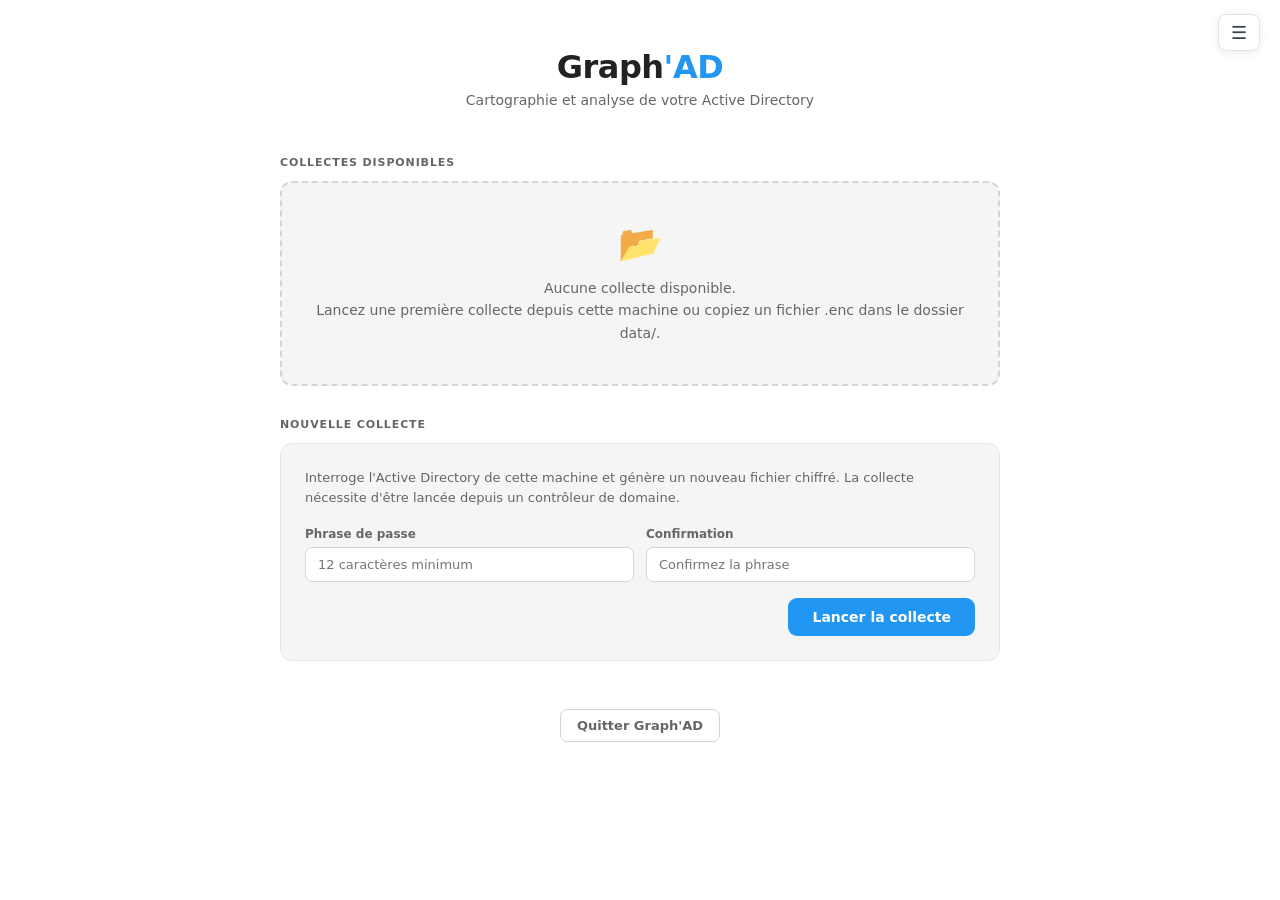
==== web/index.html @ 4db49f4f "Graph'AD - Cartographie Active Directory" ====
<!-- Accueil Graph'AD - Onboarding, recherche et tableau de bord -->
<!DOCTYPE html>
<html lang="fr">
<head>
    <meta charset="UTF-8">
    <title>Graph’AD – Accueil</title>

    <!-- Styles globaux -->
    <link rel="stylesheet" href="css/style.css">

    <style>
        body {
            font-family: Arial, sans-serif;
            margin: 40px;
            background: #f5f7fa;
        }
        
        h1 {
            font-size: 32px;
            margin-bottom: 10px;
        }

        p {
            font-size: 18px;
            margin-bottom: 30px;
            color: #444;
        }

        .score-grid {
            display: grid;
            grid-template-columns: repeat(auto-fill, minmax(260px, 1fr));
            gap: 20px;
        }
        .score-card {
            background: white;
            padding: 20px;
            border-radius: 8px;
            cursor: pointer;
            box-shadow: 0 2px 6px rgba(0,0,0,0.1);
            transition: 0.2s;
        }
        .score-card:hover {
            transform: translateY(-3px);
            box-shadow: 0 4px 10px rgba(0,0,0,0.15);
        }

        .score-card h3 {
            margin: 0 0 10px 0;
            font-size: 20px;
        }

        .score-card p {
            margin: 0;
            color: #666;
        }
        
        #doc-modal strong {
            color: #4A90D9;
        }

        #doc-modal h3 {
             font-size:18px;
             font-weight:700;
             color:#4A90D9;
             margin-bottom:6px;
        }
    </style>
</head>

<body>

    <h1>Graph’AD</h1>
    <p>Choisissez une vue pour explorer votre annuaire Active Directory.</p>
    <!-- Déchiffrement du JSON -->
    <script src="js/crypto.js"></script>
    <script>
        if (!GraphADCrypto.isAuthenticated()) {
            window.location.replace("home.html");
        }
    </script>
    <!-- Appel des autres scripts -->
    <script src="js/shared-menu.js"></script>
    <script src="ux/OnboardingBanner.js"></script>

    <!-- Bannière de bienvenue -->
    <div id="onboarding"></div>
    <script>
        OnboardingBanner.render("onboarding");
    </script>
    

    <div id="global-score"></div>

    <!-- Zone de recherche utilisateur -->
    <div id="search-zone" style="max-width:600px; margin:0 auto 20px; position:relative;">

        <!-- Champ + bouton flèche -->
        <div style="display:flex; align-items:center; gap:0;">
            <input type="text" id="search-input"
                placeholder="Rechercher dans Graph'AD (collaborateur, groupe, structure, partage…)"
                style="flex:1; padding:10px 14px; border:1px solid #ddd;
                    border-right:none; border-radius:6px 0 0 6px; font-size:14px; outline:none;">
            <button id="search-btn"
                style="padding:10px 16px; background:#4A90D9; color:white; border:none;
                    border-radius:0 6px 6px 0; font-size:16px; cursor:pointer;">→</button>
        </div>

        <!-- Message d'erreur champ vide -->
        <div id="search-empty-msg"
            style="display:none; margin-top:6px; font-size:13px; color:#e53935;">
            Merci de saisir un collaborateur dans le champ de recherche.
        </div>

        <!-- Suggestions de saisie (dropdown) -->
        <div id="search-suggestions"></div>
    </div>

    <!-- Résultat : fiche de chemin utilisateur -->
    <div id="search-result-card" style="display:none; max-width:600px; margin:0 auto 30px;"></div>

    <!-- Grille du dashboard -->
    <div id="score-grid"></div>

    <!-- Scripts nécessaires -->
    <script src="js/utils.js"></script>
    <script src="js/minisearch.min.js"></script>
    <script src="js/dashboard-loader.js"></script>

</body>
</html>
---- web/css/style.css ----
/*------------------------------------------------------*/
/* Feuille de style css                                 */
/* Sert de modèle pour l'ensemble des vues disponibles  */
/*------------------------------------------------------*/

/* ----------------------------- */
/* THEME VARIABLES */
/* ----------------------------- */
:root {
  --bg: #ffffff;
  --text: #222222;
  --panel: #f5f5f5;
  --accent: #2196F3;
  --toolbar-bg: #e0e0e0;
  --link: #666666;
}

:root.dark {
  --bg: #1e1e1e;
  --text: #e0e0e0;
  --panel: #2a2a2a;
  --accent: #90CAF9;
  --toolbar-bg: #333333;
  --link: #aaaaaa;
}

/* ----------------------------- */
/* GLOBAL */
/* ----------------------------- */
* {
  box-sizing: border-box;
  margin: 0;
  padding: 0;
  font-family: system-ui, sans-serif;
}

body {
  background: var(--bg);
  color: var(--text);
  min-height: 100vh;
}

/* Les vues utilisent un layout en colonnes fixes —
   le scroll est géré par colonne, pas par le body */
body:has(.layout) {
  height: 100vh;
  overflow: hidden;
}

/* -------------------------------------------------------------
   Dashboard - Affichage des vues (page d'accueil index.html)
   ------------------------------------------------------------- */

/* Affichage sous forme de grille */
#score-grid {
    display: grid;
    grid-template-columns: repeat(auto-fill, minmax(260px, 1fr));
    gap: 24px;
    margin-top: 40px;
}

/* Style de carte */
.score-card {
    background: white;
    border-radius: 12px;
    padding: 24px;
    box-shadow: 0 4px 12px rgba(0,0,0,0.08);
    transition: transform 0.15s ease, box-shadow 0.15s ease;
    border: 1px solid #e5e7eb;
}

/* Carte cliquable */
.score-card.clickable {
    cursor: pointer;
}

.score-card.clickable:hover {
    transform: translateY(-4px);
    box-shadow: 0 6px 16px rgba(0,0,0,0.12);
}

/* Titre de la carte */
.score-card h3 {
    margin: 0 0 12px 0;
    font-size: 20px;
    color: #1f2937;
}

/* Score */
.score-value {
    font-size: 36px;
    font-weight: bold;
    color: #2563eb;
    margin-bottom: 8px;
}

/* Sous-texte */
.score-card p {
    margin: 0;
    color: #6b7280;
    font-size: 16px;
}

/* Identités */
.identity-list {
    display: flex;
    flex-direction: column;
    gap: 10px;
    margin: 20px 0;
}

.identity-item {
    display: flex;
    align-items: center;
    padding: 10px;
    background: #f7f7f7;
    border-radius: 6px;
    border: 1px solid #ddd;
}

/* -------------------------------------------------------------
   SIDEPANEL - Informations sur barre latérale dépliable
   ------------------------------------------------------------- */

.sidepanel-type {
    font-size: 14px;
    color: #666;
    margin-bottom: 15px;
}

.sidepanel-close {
    margin-top: 20px;
    width: 100%;
    padding: 10px;
    background: #4a78ff;
    color: white;
    border: none;
    border-radius: 6px;
    cursor: pointer;
}

/* -----------------------------------
   CARTE DE LA COLONNE DE GAUCHE
   ---------------------------------*/

/* Carte d'introduction */
.intro-card {
    background: #ffffff;
    padding: 25px;
    border-radius: 8px;
    margin-bottom: 20px;
    border-left: 6px solid #4a78ff;
}

.intro-card h1 {
    margin: 0;
    font-size: 28px;
}

.intro-card h2 {
    margin: 5px 0 15px;
    font-size: 18px;
    color: #666;
}

/* Carte pédagogique */
.pedagogy-card {
    background: #f0f4ff;
    padding: 20px;
    border-radius: 8px;
    margin-bottom: 20px;
    border-left: 6px solid #6a8cff;
}

/* Légende */
.legend {
    background: #ffffff;
    padding: 20px;
    border-radius: 8px;
    margin-bottom: 20px;
    border-left: 6px solid #999;
}

.legend-item {
    display: flex;
    align-items: center;
    margin-bottom: 8px;
}

.legend-color {
    width: 14px;
    height: 14px;
    border-radius: 3px;
    margin-right: 10px;
}

/* -----------------------------------
   CARTE DE LA COLONNE DE DROITE
   ---------------------------------*/

/* Carte de diagnostic */
.diagnostic-card {
    background: #fff0f0;
    padding: 20px;
    border-radius: 8px;
    margin-top: 20px;
    border-left: 6px solid #ff4d4d;
}

.diagnostic-card .score {
    font-size: 32px;
    font-weight: bold;
    margin-bottom: 10px;
}

/* Carte des actions */
.action-list {
    background: #f6fff0;
    padding: 20px;
    border-radius: 8px;
    margin-top: 20px;
    border-left: 6px solid #7ac943;
}

/* Diagnostic + actions - styles communs */
.action-list ul,
.diagnostic-card ul {
    margin: 0;
    padding-left: 20px;
}

.action-list li,
.diagnostic-card li {
    margin-bottom: 6px;
}


/* -----------------------------------
   EQUIPES & COLLABORATEURS
   ---------------------------------*/

/* Identités et groupes métiers - styles communs */
.business-group-item,
.business-member-item {
    padding: 10px;
    border-bottom: 1px solid #eee;
    cursor: pointer;
}

.business-group-item:hover,
.business-member-item:hover {
    background: #f7f7f7;
}

/* Nom du groupe */
.group-title {
    font-weight: bold;
    margin-bottom: 4px;
}

/* Meta des groupes / identités */
.group-meta,
.member-meta {
    font-size: 0.85em;
    color: #666;
}

/* Si rien n'est trouvé */
.empty {
    padding: 10px;
    color: #999;
    font-style: italic;
}


/* Liste de cartes (même style que la vue Métier) */
.card-list {
    background: #fff;
    border: 1px solid #ddd;
    border-radius: 8px;
    padding: 15px;
    overflow-y: auto;
}


/* -----------------------------------
   ACCESS TECHNIQUE
   ---------------------------------*/

/* Groupes techniques */
.technical-group-item {
    padding: 12px 14px;
    border: 1px solid #e0e4f0;
    border-radius: 6px;
    margin-bottom: 10px;
    background: #f8faff;
    cursor: pointer;
    transition: 0.2s;
}

.technical-group-item:hover {
    background: #eef3ff;
    border-color: #aac2ff;
}

/* Titre du groupe et meta */
.group-title {
    font-weight: bold;
    font-size: 15px;
    margin-bottom: 4px;
}

.group-meta {
    font-size: 13px;
    color: #666;
}

/* Comptes techniques */
.technical-account-item {
    padding: 12px 14px;
    border: 1px solid #e0e4f0;
    border-radius: 6px;
    margin-bottom: 10px;
    background: #fff;
    cursor: pointer;
    transition: 0.2s;
}

.technical-account-item:hover {
    background: #f5f8ff;
    border-color: #aac2ff;
}

#technical-account-list h3 {
    margin-top: 0;
    padding-bottom: 8px;
    border-bottom: 1px solid #ddd;
}

/* -----------------------------------
   EQUIPES & COLLABORATEURS
   + ACCESS TECHNIQUE
   NOM DU MEMBRE ET META
   ---------------------------------*/
.member-name {
    font-weight: bold;
    font-size: 15px;
}

.member-meta {
    font-size: 13px;
    color: #666;
}


/* --------------------------------------
   STATUS DE L'OBJET - selon la couleur
   ------------------------------------*/
.status-active {
    border-left: 6px solid #4a90e2; /* bleu */
}

.status-inactive {
    border-left: 6px solid #999; /* gris */
}

.status-disabled {
    border-left: 6px solid #d9534f; /* rouge */
}

.status-invited {
    border-left: 6px solid #f0ad4e; /* jaune */
}

.status-unknown {
    border-left: 6px solid #ccc; /* blanc pâle */
}

/* -------------------------------------------------------------
   LAYOUT GLOBAL — Vue en 3 colonnes pour tout le monde
   ------------------------------------------------------------- */

/* Style global */
.layout {
    display: grid;
    grid-template-columns: 280px 1fr 300px;
    gap: 20px;
    padding: 20px;
    height: calc(100vh - 40px);
    box-sizing: border-box;
}

/* Zones gauche + droite */
.layout-left,
.layout-right {
    display: flex;
    flex-direction: column;
    gap: 20px;
    overflow-y: auto;
}

/* Zone centrale */
.layout-center {
    overflow-y: auto;
    padding-right: 5px; /* petit confort pour éviter que le scroll colle au bord */
}

/* -------------------------------------------------------------
   RISK DOT — Point de couleur qui défini les risques
   ------------------------------------------------------------- */

.risk-dot {
    display: inline-block;
    width: 10px;
    height: 10px;
    border-radius: 50%;
    margin-right: 8px;
    flex-shrink: 0;
}
.risk-dot.critical { background: #EF4444; } /* Rouge = critique */
.risk-dot.warning { background: #F59E0B; }  /* Orange = attention */
.risk-dot.ok { background: #10B981; }       /* Vert = ok */

/* -------------------------------------------------------------
   "VOIR PLUS" - Pour éviter d'afficher tout d'un coup
   ------------------------------------------------------------- */

.show-more-btn {
    display: block;
    width: 100%;
    padding: 12px;
    margin-top: 10px;
    background: #f0f4ff;
    border: 1px solid #aac2ff;
    border-radius: 6px;
    cursor: pointer;
    font-size: 14px;
    color: #4A90D9;
}
.show-more-btn:hover {
    background: #e0e8ff;
}

/* ----------------------------------------------------------------------
   ONBOARDING - quand l'utilisateur ouvre Graph'AD pour la première fois
   ---------------------------------------------------------------------- */

.onboarding-banner {
    background: linear-gradient(135deg, #4A90D9, #8B5CF6);
    color: white;
    padding: 24px;
    border-radius: 12px;
    margin-bottom: 20px;
}

.onboarding-steps {
    display: flex;
    flex-wrap: wrap;
    gap: 12px;
    margin: 16px 0;
}

.onboarding-step {
    display: flex;
    align-items: center;
    gap: 8px;
    background: rgba(255,255,255,0.2);
    padding: 12px 16px;
    border-radius: 8px;
    color: white;
    text-decoration: none;
    flex: 1;
}

.onboarding-step:hover {
    background: rgba(255,255,255,0.3);
}

.step-number {
    background: white;
    color: #4A90D9;
    width: 28px;
    height: 28px;
    border-radius: 50%;
    display: flex;
    align-items: center;
    justify-content: center;
    font-weight: bold;
    flex-shrink: 0;
}

.onboarding-dismiss {
    background: rgba(255,255,255,0.2);
    border: 1px solid rgba(255,255,255,0.4);
    color: white;
    padding: 8px 16px;
    border-radius: 6px;
    cursor: pointer;
}

/* -------------------------------------------------------------
   BADGE - utilisé dans les vues teams et tech-access
   ------------------------------------------------------------- */

.badge {
    display: inline-block;
    padding: 2px 8px;
    border-radius: 10px;
    font-size: 11px;
    font-weight: 600;
    margin-left: 8px;
}

.badge-critical { background: #FEE2E2; color: #DC2626; }    /* Rouge = Critique */
.badge-warning { background: #FEF3C7; color: #D97706; }     /* Orange = Attention */
.badge-ok { background: #D1FAE5; color: #059669; }          /* Vert = ok */
.badge-check { background: #EDE9FE; color: #7C3AED; }       /* Violet = à vérifier */

/* -------------------------------------------------------------
   PANNEAU LATERAL - affiche les informations sur un objet
   ------------------------------------------------------------- */

/* Bouton d'actions */
.sidepanel-actions {
    display: flex;
    gap: 8px;
    margin-top: 16px;
    padding-top: 16px;
    border-top: 1px solid #e0e4f0;
}

/* Style global */
#side-panel {
    position: fixed;
    top: 0;
    right: -400px;
    width: 380px;
    height: 100vh;
    background: #fff;
    box-shadow: -2px 0 10px rgba(0,0,0,0.15);
    padding: 20px;
    overflow-y: auto;
    transition: right 0.3s ease;
    z-index: 1000;
}

#side-panel.visible {
    right: 0;
}

/* -------------------------------------------------------------
   VUE RESPONSIVE - multi-plateforme
   ------------------------------------------------------------- */

/* Tablette */
@media (max-width: 1024px) {
    .layout {
        grid-template-columns: 1fr 1fr !important;
    }
    .layout-left {
        grid-column: 1 / -1;
        flex-direction: row;
        flex-wrap: wrap;
    }
}

/* Mobile */
@media (max-width: 768px) {
    .layout {
        grid-template-columns: 1fr !important;
    }
    .layout-left,
    .layout-right {
        order: unset;
    }
    /* Onboarding : chaque étape prend toute la largeur en mobile */
    .onboarding-step {
        flex: 1 1 100%;
    }
}

/* -------------------------------------------------------------
   ARBRE HIERARCHIQUE - utilisé dans la vue Infrastructure
   ------------------------------------------------------------- */

.tree-item {
    display: flex;
    align-items: center;
    gap: 8px;
    padding: 6px 8px;
    border-radius: 4px;
    cursor: pointer;
    font-size: 14px;
    transition: background 0.15s;
}

.tree-item:hover {
    background: #f0f4ff;
}

.tree-arrow {
    width: 16px;
    text-align: center;
    font-size: 11px;
    color: #999;
}

.tree-icon {
    font-size: 16px;
}

.tree-label {
    flex: 1;
}

.tree-leaf {
    color: #555;
}

.tree-leaf:hover {
    color: #4A90D9;
}

/* -------------------------------------------------------------------------------------
   ARBORESCENCE DES RESSOURCES - utilisé dans la vue Ressources
   Ce n'est pas un "arbre" a proprement dit mais une hiérarchie serveur - partages
   ------------------------------------------------------------------------------------- */

/* Ressources */
.resources-tree {
    font-family: system-ui, sans-serif;
    font-size: 14px;
}

.resource-server-block {
    margin-bottom: 16px;
    border: 1px solid #e5e7eb;
    border-radius: 8px;
    overflow: hidden;
}

.resource-server-header {
    display: flex;
    align-items: center;
    justify-content: space-between;
    padding: 10px 14px;
    background: #f0f9f4;
    border-bottom: 1px solid #e5e7eb;
    cursor: pointer;
    font-weight: 600;
    color: #065f46;
    border-left: 4px solid #10B981;
}

.resource-server-header:hover {
    background: #d1fae5;
}

/* Serveur */
.server-name {
    font-size: 15px;
}

.server-count {
    font-size: 12px;
    color: #6b7280;
}

/* Liste des ressources partagés */
.resource-shares-list {
    padding: 8px 0;
}

.resource-share-item {
    display: flex;
    align-items: center;
    padding: 8px 14px 8px 28px;
    cursor: pointer;
    border-bottom: 1px solid #f3f4f6;
    transition: background 0.15s;
}

.resource-share-item:hover {
    background: #f0fdf4;
}

.resource-share-item:last-child {
    border-bottom: none;
}

.share-name {
    font-weight: 500;
    color: #1f2937;
}

/* Connecteur horizontal pour les nœuds enfants */
[data-node-id] > div[style*="padding-left: 20px"] > [data-node-id]::before {
    content: "";
    position: absolute;
    left: -20px;
    top: 14px;
    width: 18px;
    height: 2px;
    background: #e5e7eb;
}


/* --------------------------------------
   INFRASTRUCTURE — arbre généalogique
   ------------------------------------*/
#infra-tree {
    min-width: max-content;   /* permet le scroll horizontal */
    padding: 16px;
}

/* Ligne horizontale entre les enfants */
#infra-tree .child-row {
    position: relative;
}
#infra-tree .child-row::before {
    content: "";
    position: absolute;
    top: 0;
    left: calc(50% - (100% - 48px) / 2);  /* ajusté au gap */
    width: calc(100% - 48px);
    height: 2px;
    background: #e5e7eb;
}

#infra-tree [data-node-id]:hover {
    box-shadow: 0 2px 8px rgba(0,0,0,0.12);
    transform: translateY(-1px);
    transition: transform 0.15s, box-shadow 0.15s;
}
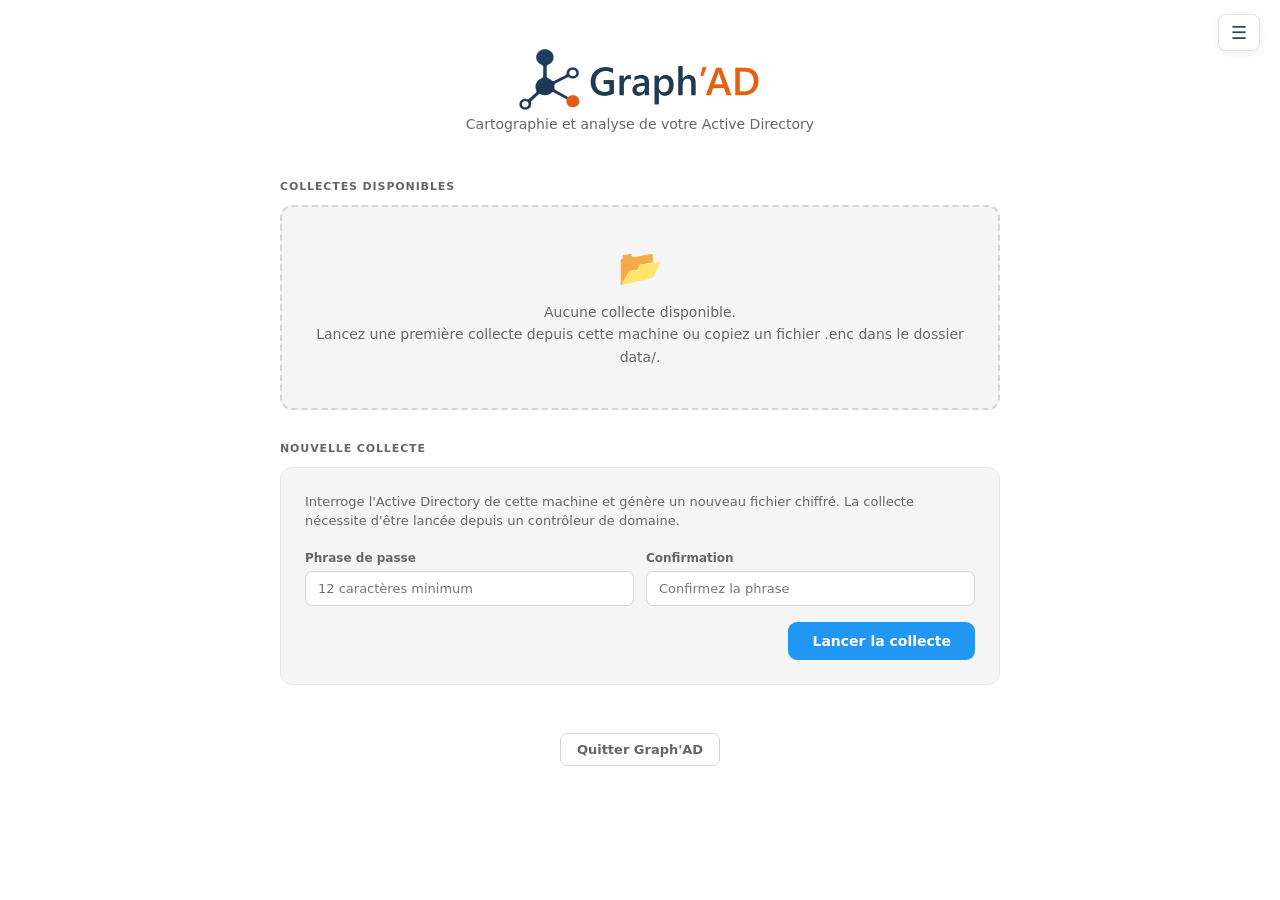
==== commit a42ae8ce: "Amélioration visuelle" ====
--- a/web/index.html
+++ b/web/index.html
@@ -18,6 +18,11 @@
         h1 {
             font-size: 32px;
             margin-bottom: 10px;
+        }
+
+        img {
+            width: 15%;
+            height: auto;
         }
 
         p {
@@ -69,7 +74,7 @@
 
 <body>
 
-    <h1>Graph’AD</h1>
+    <img src="assets/full_logo.webp" alt="Logo et texte Graph'AD">
     <p>Choisissez une vue pour explorer votre annuaire Active Directory.</p>
     <!-- Déchiffrement du JSON -->
     <script src="js/crypto.js"></script>
--- a/web/css/style.css
+++ b/web/css/style.css
@@ -446,7 +446,7 @@
    ---------------------------------------------------------------------- */
 
 .onboarding-banner {
-    background: linear-gradient(135deg, #4A90D9, #8B5CF6);
+    background: linear-gradient(135deg, #4b86b3, #e28650);
     color: white;
     padding: 24px;
     border-radius: 12px;
